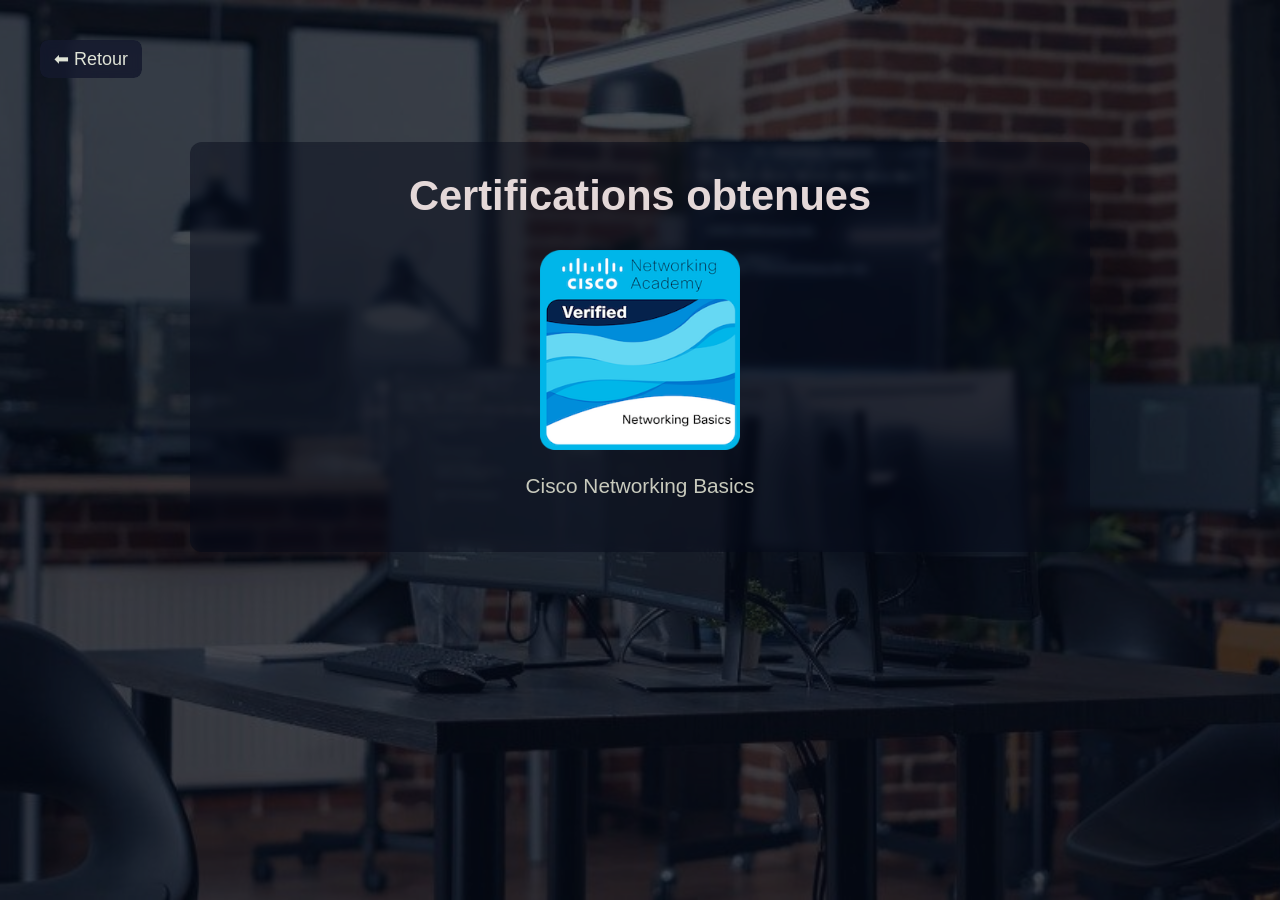
==== certif.html @ 956c060c "Add files via upload" ====
<!DOCTYPE html>
<html lang="fr">
<head>
    <meta charset="UTF-8">
    <meta name="viewport" content="width=device-width, initial-scale=1.0">
    <title>Certifications</title>

    <link rel="stylesheet" href="certif.css">
</head>

<body>

    <a href="index.html" class="back-btn">⬅ Retour</a>

    <div class="content">
        <h1>Certifications obtenues</h1>

        <div class="certif-box">

            <!-- L’image devient un lien cliquable -->
            <a href="file:///C:/Users/userinsta/Downloads/NetworkingBasicsUpdate20251212-31-la0c6h.pdf" target="_blank">
                <img src="networking-basics badge poto.png" alt="Certification Cisco Networking Basics">
            </a>

            <p>Cisco Networking Basics</p>
        </div>
    </div>

</body>
</html>
---- certif.css ----
/* RESET */
* {
    margin: 0;
    padding: 0;
    box-sizing: border-box;
    font-family: 'Poppins', sans-serif;
}

/* FOND IDENTIQUE */
body {
    background: url("bur.jpg") no-repeat center center fixed;
    background-size: cover;
    color: #c6cabb;
    padding: 40px;
    position: relative;
}

body::before {
    content: "";
    position: fixed;
    inset: 0;
    background: rgba(5, 10, 25, 0.7);
    z-index: 0;
}

body > * {
    position: relative;
    z-index: 1;
}

/* -------------------- BOUTON RETOUR (GLOW) -------------------- */
.back-btn {
    position: relative;
    display: inline-block;

    color: #dfe3d6;
    text-decoration: none;
    font-size: 18px;

    padding: 8px 14px;
    border-radius: 8px;
    cursor: pointer;

    z-index: 1;
    overflow: hidden;
}

/* Fond du bouton */
.back-btn::after {
    content: "";
    position: absolute;
    inset: 0;
    background: rgba(20, 25, 45, 0.85);
    border-radius: 8px;
    z-index: -1;
    backdrop-filter: blur(4px);
}

/* Glow animé */
.back-btn::before {
    content: "";
    position: absolute;
    inset: -3px;
    background: linear-gradient(
        45deg,
        #ff0000,
        #ff7300,
        #fffb00,
        #48ff00,
        #00ffd5,
        #002bff,
        #ff00c8,
        #ff0000
    );
    background-size: 600%;
    filter: blur(8px);
    border-radius: 10px;
    z-index: -2;
    opacity: 0;
    animation: glowing 20s linear infinite;
    transition: opacity 0.3s ease-in-out;
}

/* Hover */
.back-btn:hover {
    color: white;
}

.back-btn:hover::before {
    opacity: 1;
}

/* Click */
.back-btn:active {
    color: #000;
    font-weight: 600;
}

.back-btn:active::after {
    background: transparent;
}

/* -------------------- CONTENU -------------------- */
.content {
    max-width: 900px;
    margin: 60px auto;
    text-align: center;
    background: rgba(5, 10, 25, 0.45);
    padding: 30px;
    border-radius: 12px;
    backdrop-filter: blur(4px);
}

/* TITRE PRINCIPAL */
.content h1 {
    font-size: 2.6em;
    margin-bottom: 30px;
    color: #e4d8d8;

    opacity: 0;
    animation: fadeInUp 0.8s ease-out 0.2s forwards;
}

/* TEXTE DU PARAGRAPHE */
.content p {
    font-size: 1.3em;
    line-height: 1.6em;
    margin-bottom: 20px;
    color: #f0ffce;

    opacity: 0;
    animation: fadeInUp 0.8s ease-out 0.4s forwards;
}

/* ZONE CERTIFICATION */
.certif-box {
    display: flex;
    flex-direction: column;
    align-items: center;

    opacity: 0;
    animation: fadeInUp 0.8s ease-out 0.6s forwards;
}

.certif-box img {
    width: 200px;
    border-radius: 12px;

    opacity: 0;
    animation: fadeInUp 0.8s ease-out 0.6s forwards;
}

.certif-box p {
    font-size: 1.3em;
    margin-top: 15px;
    color: #c8cabd;

    opacity: 0;
    animation: fadeInUp 0.8s ease-out 0.8s forwards;
}

/* -------------------- ANIMATIONS -------------------- */
@keyframes fadeInUp {
    0% {
        opacity: 0;
        transform: translateY(20px);
    }
    100% {
        opacity: 1;
        transform: translateY(0);
    }
}

/* Animation glow */
@keyframes glowing {
    0% { background-position: 0 0; }
    50% { background-position: 400% 0; }
    100% { background-position: 0 0; }
}
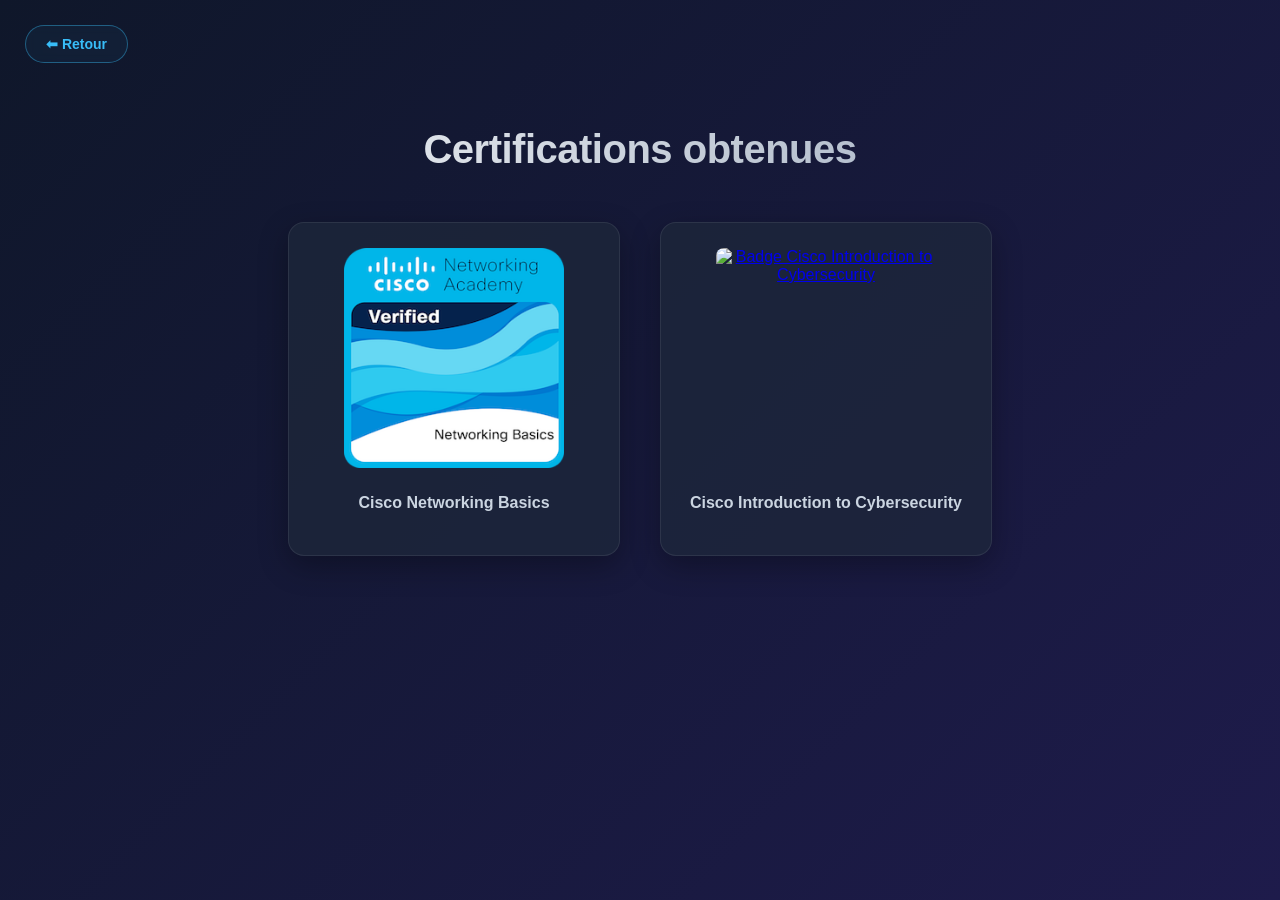
==== commit f70db757: "Update certif.html" ====
--- a/certif.html
+++ b/certif.html
@@ -4,10 +4,8 @@
     <meta charset="UTF-8">
     <meta name="viewport" content="width=device-width, initial-scale=1.0">
     <title>Certifications</title>
-
     <link rel="stylesheet" href="certif.css">
 </head>
-
 <body>
 
     <a href="index.html" class="back-btn">⬅ Retour</a>
@@ -15,14 +13,22 @@
     <div class="content">
         <h1>Certifications obtenues</h1>
 
-        <div class="certif-box">
+        <div class="certifs-container">
 
-            <!-- L’image devient un lien cliquable -->
-            <a href="file:///C:/Users/userinsta/Downloads/NetworkingBasicsUpdate20251212-31-la0c6h.pdf" target="_blank">
-                <img src="networking-basics badge poto.png" alt="Certification Cisco Networking Basics">
-            </a>
+            <div class="certif-box">
+                <a href="NetworkingBasicsUpdate20251212-31-la0c6h.pdf" target="_blank">
+                    <img src="networking-basics badge poto.png" alt="Badge Cisco Networking Basics">
+                </a>
+                <p>Cisco Networking Basics</p>
+            </div>
 
-            <p>Cisco Networking Basics</p>
+            <div class="certif-box">
+                <a href="I2CSUpdate20260611-32-q50rgh.pdf" target="_blank">
+                    <img src="lol.png" alt="Badge Cisco Introduction to Cybersecurity">
+                </a>
+                <p>Cisco Introduction to Cybersecurity</p>
+            </div>
+
         </div>
     </div>
 
--- a/certif.css
+++ b/certif.css
@@ -1,179 +1,116 @@
-/* RESET */
-* {
+/* --- Styles Généraux --- */
+body {
     margin: 0;
     padding: 0;
-    box-sizing: border-box;
-    font-family: 'Poppins', sans-serif;
-}
-
-/* FOND IDENTIQUE */
-body {
-    background: url("bur.jpg") no-repeat center center fixed;
-    background-size: cover;
-    color: #c6cabb;
-    padding: 40px;
-    position: relative;
-}
-
-body::before {
-    content: "";
-    position: fixed;
-    inset: 0;
-    background: rgba(5, 10, 25, 0.7);
-    z-index: 0;
-}
-
-body > * {
-    position: relative;
-    z-index: 1;
-}
-
-/* -------------------- BOUTON RETOUR (GLOW) -------------------- */
-.back-btn {
-    position: relative;
-    display: inline-block;
-
-    color: #dfe3d6;
-    text-decoration: none;
-    font-size: 18px;
-
-    padding: 8px 14px;
-    border-radius: 8px;
-    cursor: pointer;
-
-    z-index: 1;
-    overflow: hidden;
-}
-
-/* Fond du bouton */
-.back-btn::after {
-    content: "";
-    position: absolute;
-    inset: 0;
-    background: rgba(20, 25, 45, 0.85);
-    border-radius: 8px;
-    z-index: -1;
-    backdrop-filter: blur(4px);
-}
-
-/* Glow animé */
-.back-btn::before {
-    content: "";
-    position: absolute;
-    inset: -3px;
-    background: linear-gradient(
-        45deg,
-        #ff0000,
-        #ff7300,
-        #fffb00,
-        #48ff00,
-        #00ffd5,
-        #002bff,
-        #ff00c8,
-        #ff0000
-    );
-    background-size: 600%;
-    filter: blur(8px);
-    border-radius: 10px;
-    z-index: -2;
-    opacity: 0;
-    animation: glowing 20s linear infinite;
-    transition: opacity 0.3s ease-in-out;
-}
-
-/* Hover */
-.back-btn:hover {
-    color: white;
-}
-
-.back-btn:hover::before {
-    opacity: 1;
-}
-
-/* Click */
-.back-btn:active {
-    color: #000;
-    font-weight: 600;
-}
-
-.back-btn:active::after {
-    background: transparent;
-}
-
-/* -------------------- CONTENU -------------------- */
-.content {
-    max-width: 900px;
-    margin: 60px auto;
-    text-align: center;
-    background: rgba(5, 10, 25, 0.45);
-    padding: 30px;
-    border-radius: 12px;
-    backdrop-filter: blur(4px);
-}
-
-/* TITRE PRINCIPAL */
-.content h1 {
-    font-size: 2.6em;
-    margin-bottom: 30px;
-    color: #e4d8d8;
-
-    opacity: 0;
-    animation: fadeInUp 0.8s ease-out 0.2s forwards;
-}
-
-/* TEXTE DU PARAGRAPHE */
-.content p {
-    font-size: 1.3em;
-    line-height: 1.6em;
-    margin-bottom: 20px;
-    color: #f0ffce;
-
-    opacity: 0;
-    animation: fadeInUp 0.8s ease-out 0.4s forwards;
-}
-
-/* ZONE CERTIFICATION */
-.certif-box {
+    font-family: 'Segoe UI', Roboto, Helvetica, Arial, sans-serif;
+    /* Un joli dégradé sombre pour donner de la profondeur */
+    background: linear-gradient(135deg, #0f172a 0%, #1e1b4b 100%);
+    color: #f8fafc;
+    min-height: 100vh;
     display: flex;
     flex-direction: column;
     align-items: center;
-
-    opacity: 0;
-    animation: fadeInUp 0.8s ease-out 0.6s forwards;
 }
 
-.certif-box img {
-    width: 200px;
-    border-radius: 12px;
-
-    opacity: 0;
-    animation: fadeInUp 0.8s ease-out 0.6s forwards;
+/* --- Bouton Retour Moderne --- */
+.back-btn {
+    position: absolute;
+    top: 25px;
+    left: 25px;
+    text-decoration: none;
+    color: #38bdf8; /* Couleur cyan tech */
+    border: 1px solid rgba(56, 189, 248, 0.4);
+    padding: 10px 20px;
+    border-radius: 30px; /* Bords bien arrondis */
+    font-weight: 600;
+    font-size: 14px;
+    transition: all 0.3s ease;
+    background: rgba(56, 189, 248, 0.05);
+    backdrop-filter: blur(4px); /* Effet flou derrière le bouton */
 }
 
-.certif-box p {
-    font-size: 1.3em;
-    margin-top: 15px;
-    color: #c8cabd;
-
-    opacity: 0;
-    animation: fadeInUp 0.8s ease-out 0.8s forwards;
+.back-btn:hover {
+    background: #38bdf8;
+    color: #0f172a;
+    box-shadow: 0 0 15px rgba(56, 189, 248, 0.4);
+    transform: translateY(-2px);
 }
 
-/* -------------------- ANIMATIONS -------------------- */
-@keyframes fadeInUp {
-    0% {
-        opacity: 0;
-        transform: translateY(20px);
-    }
-    100% {
-        opacity: 1;
-        transform: translateY(0);
-    }
+/* --- Contenu Principal --- */
+.content {
+    text-align: center;
+    margin-top: 100px;
+    width: 100%;
+    max-width: 1200px;
+    padding: 0 20px;
 }
 
-/* Animation glow */
-@keyframes glowing {
-    0% { background-position: 0 0; }
-    50% { background-position: 400% 0; }
-    100% { background-position: 0 0; }
+.content h1 {
+    font-size: 2.5rem;
+    font-weight: 800;
+    margin-bottom: 50px;
+    letter-spacing: -0.5px;
+    /* Texte en dégradé brillant */
+    background: linear-gradient(to right, #ffffff, #94a3b8);
+    -webkit-background-clip: text;
+    -webkit-text-fill-color: transparent;
 }
+
+/* --- Conteneur des Certifications --- */
+.certifs-container {
+    display: flex;
+    justify-content: center;
+    gap: 40px;
+    flex-wrap: wrap;
+    padding-bottom: 50px;
+}
+
+/* --- La Boîte de Certification (Card) --- */
+.certif-box {
+    background: rgba(30, 41, 59, 0.7); /* Fond semi-transparent */
+    border: 1px solid rgba(255, 255, 255, 0.08);
+    border-radius: 16px;
+    padding: 25px;
+    width: 280px;
+    display: flex;
+    flex-direction: column;
+    align-items: center;
+    justify-content: space-between;
+    transition: all 0.4s cubic-bezier(0.175, 0.885, 0.32, 1.275); /* Animation rebondie sympa */
+    box-shadow: 0 10px 30px rgba(0, 0, 0, 0.3);
+}
+
+/* --- Effet au Survol de la Boîte --- */
+.certif-box:hover {
+    transform: translateY(-10px); /* La carte monte */
+    border-color: rgba(56, 189, 248, 0.5); /* Bordure flash cyan */
+    /* Effet de lueur (glow) sous la carte */
+    box-shadow: 0 20px 40px rgba(56, 189, 248, 0.15); 
+}
+
+/* --- L'image (Badge) --- */
+.certif-box img {
+    width: 100%;
+    max-width: 220px;
+    height: auto;
+    border-radius: 8px;
+    transition: transform 0.3s ease;
+}
+
+.certif-box:hover img {
+    transform: scale(1.05); /* Léger zoom du badge au survol */
+}
+
+/* --- Texte sous le badge --- */
+.certif-box p {
+    margin-top: 20px;
+    font-size: 16px;
+    font-weight: 600;
+    color: #cbd5e1;
+    transition: color 0.3s ease;
+    line-height: 1.4;
+}
+
+.certif-box:hover p {
+    color: #ffffff; /* Le texte s'illumine en blanc pur */
+}
